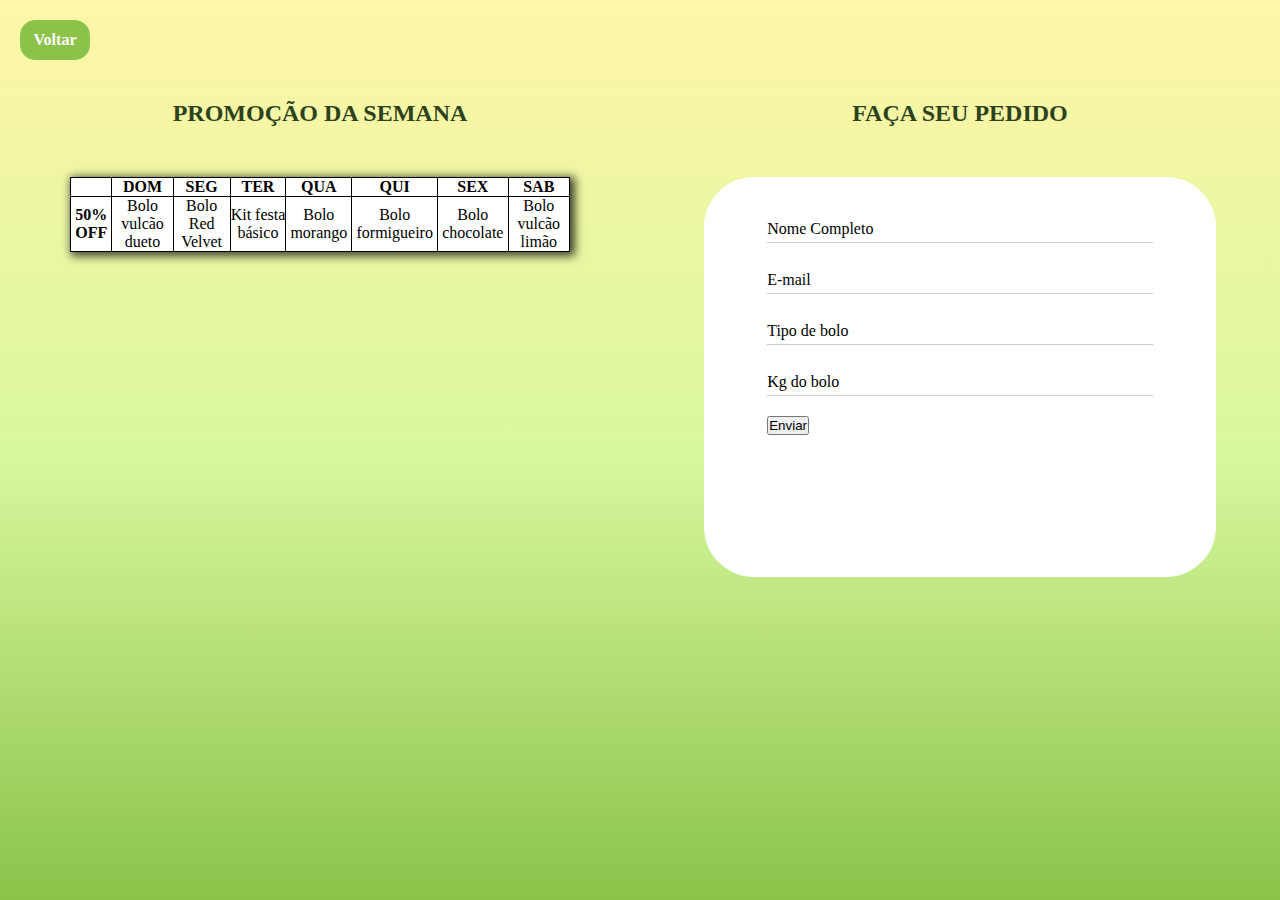
==== form.html @ 93d3f9d9 "feat: order page" ====
<!DOCTYPE html>
<html lang="en">
  <head>
    <meta charset="UTF-8" />
    <meta name="viewport" content="width=device-width, initial-scale=1.0" />
    <link rel="stylesheet" type="text/css" href="style-form.css" />
    <title>Agendamento</title>
  </head>
  <body>
    <main class="main-form">
      <span class="back"><a href="./index.html">Voltar</a></span>
      <section class="section-container">
        <article class="schedule">
          <h2>PROMOÇÃO DA SEMANA</h2>

          <table class="salle">
            <thead>
              <tr>
                <th></th>
                <th>DOM</th>
                <th>SEG</th>
                <th>TER</th>
                <th>QUA</th>
                <th>QUI</th>
                <th>SEX</th>
                <th>SAB</th>
              </tr>
            </thead>
            <tbody>
              <tr>
                <th>50% OFF</th>
                <td>Bolo vulcão dueto</td>
                <td>Bolo Red Velvet</td>
                <td>Kit festa básico</td>
                <td>Bolo morango</td>
                <td>Bolo formigueiro</td>
                <td>Bolo chocolate</td>
                <td>Bolo vulcão limão</td>
              </tr>
            </tbody>
            <tfoot></tfoot>
          </table>
        </article>
        <article class="form">
          <h2>FAÇA SEU PEDIDO</h2>

          <div class="order-form">
            <form action="#" method="post">
              <div class="input-box form-name">
                <input type="text" id="name" name="name" required class="input" />
                <label for="name">Nome Completo</label>
              </div>

              <div class="input-box form-email">
                <input type="email" id="email" name="email" required class="input" />
                <label for="email">E-mail</label>
              </div>

               <div class="input-box form-cake">
                <input type="text" id="cake" name="cake" required class="input" />
                <label for="cake">Tipo de bolo</label>
              </div>

              <div class="input-box form-kg">
                <input type="text" id="kg" name="kg" required class="input" />
                <label for="kg">Kg do bolo</label>
              </div>

              <div class="button-submit">
                <button type="submit">Enviar</button>
              </div>
            </form>
          </div>
        </article>
      </section>
    </main>
  </body>
</html>
---- style-form.css ----
*{
    margin: 0;
    padding: 0;
    box-sizing: border-box;
}

.back{
    display: block;
    justify-content: center;
    align-items: center;
    width:70px;
    height:40px;
    border-radius: 15px;
    background-color: #8bc34a;
    text-align: center;
    padding: 10px 0;
    margin: 20px;
    cursor: pointer;
    border: 1px solid #8bc34a;
}

.back:hover{
    background-color: #ffffff;
}

.back a{
    text-decoration: none;
    font-size: 16px;
    font-weight: 700;
    color: #ffffff;
}

.back a:hover{
    color: #8bc34a;
}


.main-form{
    width: 100vw;
    height: 100vh;
    background: linear-gradient(#fff6a8,rgb(217 248 158), #8bc34a);
    display: flex;
    flex-direction: column;
    justify-content: flex-start;
    align-items: flex-start;
}

.section-container{
    width: 100%;
    margin-top: 20px;
    display: flex;
    justify-content: space-between;
    align-items: flex-start;
}

.section-container article h2{
    color: #2c421d;
}

.schedule{
    width: 50%;
    height: 500px;
    display: flex;
    flex-direction: column;
    justify-content: flex-start;
    align-items: center;
}

.salle{
    margin-top: 50px;
    border-collapse: collapse;
    width: 500px;
    background-color: #ffffff;
    box-shadow: 3px 2px 9px 2px rgba(0,0,0,0.75);
}

.salle tr, .salle td, .salle th{
    border: 1px solid #000000;
 }

 .salle td, .salle th{
    text-align: center;
 }


.form{
    width: 50%;
    min-height: 500px;    display: flex;
    flex-direction: column;
    justify-content: flex-start;
    align-items: center;
}

.order-form{
    width: 80%;
    height: 400px;
    background-color: #ffffff;
    border-radius: 50px;
    display: flex;
    flex-direction: column;
    justify-content: flex-start;
    align-items: center;
    padding: 15px;
    margin-top: 50px;
}

.order-form form{
    width: 80%;
}

.input-box{
    position: relative;
    margin: 20px 0;
}

.input-box input{
    width: 100%;
}

.input-box label{
    position: absolute;
    left: 0;
    bottom: 5px;
    transition:  all .5s;
    cursor: text;
}

.input{
    width: 70%;
    border: 0;
    border-bottom: 1px solid #ccc;
    padding: 5px;
    font-size: 17px;
    outline: none;
}

form .input-box .input:focus ~ label,
form .input-box .input:valid ~ label{
    transform: translateY(-21px);
    font-size: 12px;
    color: #2c421d;
}
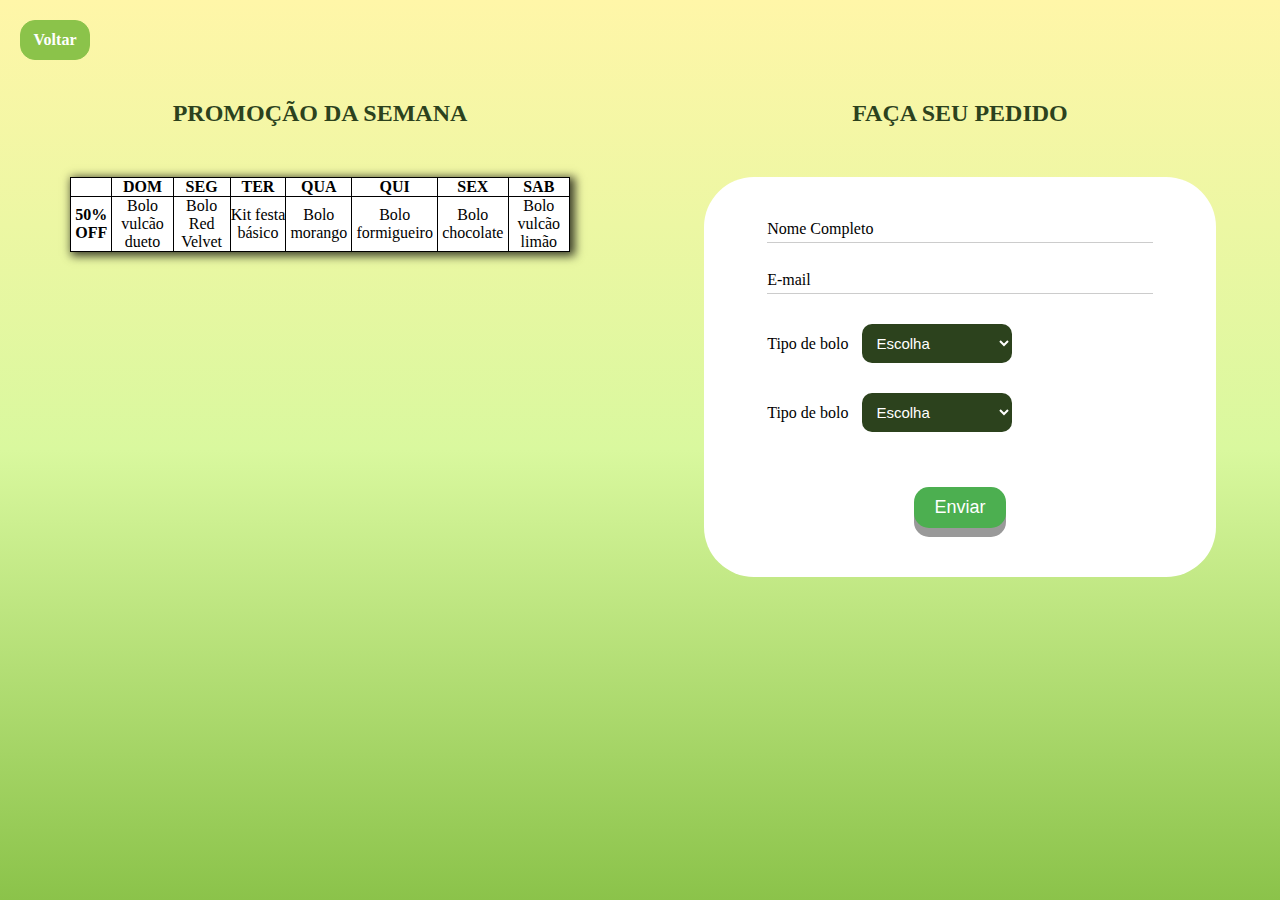
==== commit 307f7a36: "feat:fit the form" ====
--- a/form.html
+++ b/form.html
@@ -56,18 +56,35 @@
                 <label for="email">E-mail</label>
               </div>
 
-               <div class="input-box form-cake">
-                <input type="text" id="cake" name="cake" required class="input" />
-                <label for="cake">Tipo de bolo</label>
+               <div class="form-selection form-cake">
+                <label for="idcake">Tipo de bolo</label>
+                <select name="cake" id="idcake">
+                  <option value="" selected>Escolha</option>
+                  <option value="BV">Bolo Vulcão</option>
+                  <option value="BF">Bolo de Festa</option>
+                  <option value="BC">Bolo Caseiro</option>
+                  <option value="KF">Kit Festa</option>
+                </select>
               </div>
 
-              <div class="input-box form-kg">
-                <input type="text" id="kg" name="kg" required class="input" />
-                <label for="kg">Kg do bolo</label>
+              <div class="form-selection form-kg">
+                <label for="idkg">Tipo de bolo</label>
+                <select name="kg" id="idkg">
+                  <option value="" selected>Escolha</option>
+                  <option value="BV">1.5 kg</option>
+                  <option value="BF">2.0 kg</option>
+                  <option value="BC">2.5 kg</option>
+                  <option value="KF">3.0 kg</option>
+                  <option value="KF">3.5 kg</option>
+                  <option value="KF">4.0 kg</option>
+                  <option value="KF">4.5 kg</option>
+                  <option value="KF">5.0 kg</option>
+                  
+                </select>
               </div>
 
               <div class="button-submit">
-                <button type="submit">Enviar</button>
+                <button type="submit" class="button">Enviar</button>
               </div>
             </form>
           </div>
--- a/style-form.css
+++ b/style-form.css
@@ -139,4 +139,63 @@
     transform: translateY(-21px);
     font-size: 12px;
     color: #2c421d;
+}
+
+.form-selection{
+    width: 100%;
+    min-height: 30px;
+    margin-top: 30px;
+}
+
+.form-selection label{
+    margin-right: 10px;
+}
+
+.form-selection select{
+    width: 150px;
+    min-height: 30px;
+    padding: 10px;
+    outline: none;
+    border: none;
+    border-radius: 10px;
+    background-color: #2c421d;
+    color: #ffffff;
+    font-size: 15px;
+    /* appearance: none; */
+}
+
+.form-selection select option{
+   color: #ffffff;
+}
+
+.button-submit{
+    width: 100%;
+    height: 50px;
+    display: flex;
+    justify-content: center;
+    align-items: center;
+    margin-top: 50px;
+}
+
+.button {
+  display: inline-block;
+  padding: 10px 20px;
+  font-size: 18px;
+  cursor: pointer;
+  text-align: center;
+  text-decoration: none;
+  outline: none;
+  color: #fff;
+  background-color: #4CAF50;
+  border: none;
+  border-radius: 15px;
+  box-shadow: 0 9px #999;
+}
+
+.button:hover {background-color: #3e8e41}
+
+.button:active {
+  background-color: #3e8e41;
+  box-shadow: 0 5px #666;
+  transform: translateY(4px);
 }